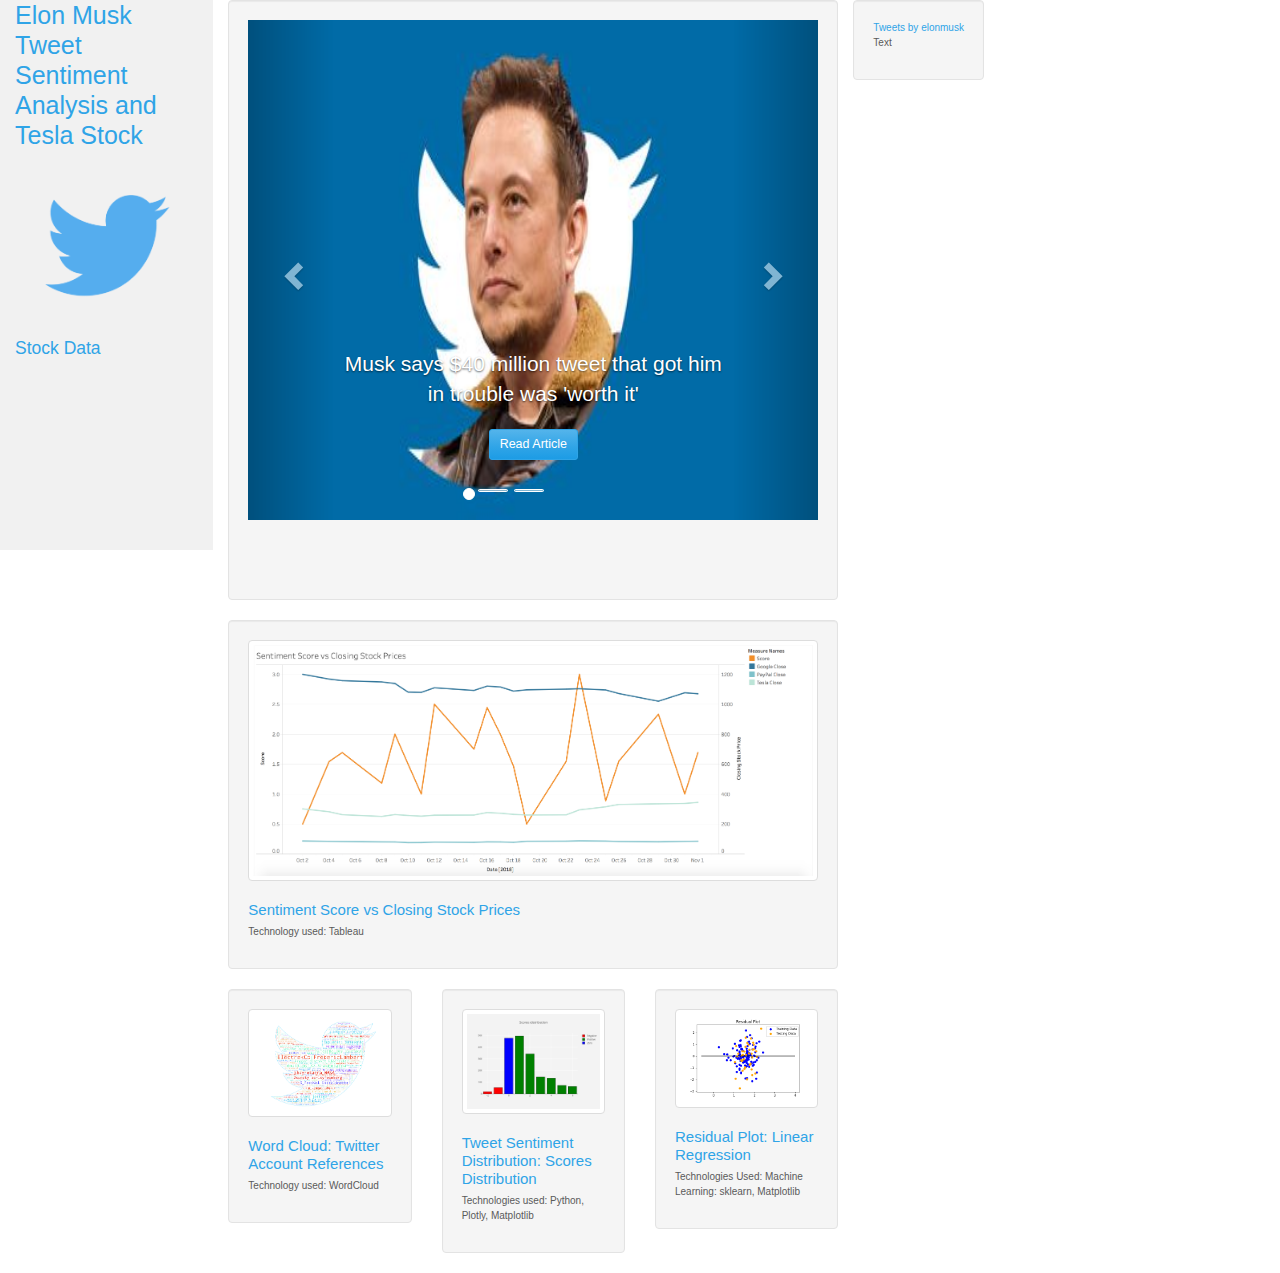
==== project/index.html @ c6ff9af9 "adding project files" ====
<!DOCTYPE html>
<html lang="en">
<head>
  <title>Sentimenet Analysis</title>
  <meta charset="utf-8">
  <meta name="viewport" content="width=device-width, initial-scale=1">
  <link rel="stylesheet" href="https://maxcdn.bootstrapcdn.com/bootstrap/3.3.7/css/bootstrap.min.css">
  <script src="https://ajax.googleapis.com/ajax/libs/jquery/3.3.1/jquery.min.js"></script>
  <script src="https://maxcdn.bootstrapcdn.com/bootstrap/3.3.7/js/bootstrap.min.js"></script>
  <style>

    /* Set height of the grid so .sidenav can be 100% (adjust as needed) */
    .row.content {height: 550px}

    /* Set gray background color and 100% height */
    .sidenav {
      background-color: #f1f1f1;
      height: 100%;
    }

    /* On small screens, set height to 'auto' for the grid */
    @media screen and (max-width: 767px) {
      .row.content {height: auto;}
    }
  </style>
  <link href="css/bootstrap.min.css" rel="stylesheet">
  <link href="css/carousel.css" rel="stylesheet">
</head>
<body>


<nav class="navbar navbar-inverse visible-xs">
  <div class="container-fluid">
    <div class="navbar-header">
      <button type="button" class="navbar-toggle" data-toggle="collapse" data-target="#myNavbar">
        <span class="icon-bar"></span>
        <span class="icon-bar"></span>
        <span class="icon-bar"></span>
      </button>
      <a class="navbar-brand"><href="#">
      </a>
    </div>


    <div class="collapse navbar-collapse" id="myNavbar">
      <ul class="nav navbar-nav">

        <li><a href="#">Stock Data</a></li>

      </ul>
    </div>
  </div>
</nav>





<div class="container-fluid">
  <div class="row content">
    <div class="col-sm-2 sidenav hidden-xs">
      <h1>Elon Musk Tweet Sentiment Analysis and Tesla Stock </h1><img src="images\twitter.png" style="width:100%">
      <ul class="nav nav-pills nav-stacked">

        <h3><li><a href="data.html">Stock Data</a></li><br></h3>

      </ul><br>
    </div>
    <br>



    <div class="col-sm-6">
      <div class="well">
      <div id="myCarousel" class="carousel slide" data-ride="carousel">
        <!-- Indicators -->
        <ol class="carousel-indicators">
          <li data-target="#myCarousel" data-slide-to="0" class="active"></li>
          <li data-target="#myCarousel" data-slide-to="1"></li>
          <li data-target="#myCarousel" data-slide-to="2"></li>
        </ol>
        <div class="carousel-inner" role="listbox">
          <div class="item active">
            <img class="first-slide" src="images\elon_twitter.jpg" style="width:100%">
            <div class="container">
              <div class="carousel-caption">
                <p>Musk says $40 million tweet that got him in trouble was 'worth it'</p>
                <!--<p>Note: If you're viewing this page via a <code>file://</code> URL, the "next" and "previous" Glyphicon buttons on the left and right might not load/display properly due to web browser security rules.</p>-->
                <p><a class="btn btn-lg btn-primary" href="https://www.nbcnews.com/business/business-news/elon-musk-says-40-million-tweet-got-him-trouble-was-n925516" role="button">Read Article</a></p>
              </div>
            </div>
          </div>
          <div class="item">
            <img class="second-slide" src="images/elon_musk_429.jpg" style="width:100%">
            <div class="container">
              <div class="carousel-caption">
                <!--<h1>Another example headline.</h1>-->
                <p>'I Am Now the Nothing of Tesla.' Elon Musk Returns to Twitter to Offer His Newest Theory of Corporate Governane</p>
                <p><a class="btn btn-lg btn-primary" href="http://fortune.com/2018/10/30/nothing-tesla-elon-musk-twitter/" role="button">Read Article</a></p>
              </div>
            </div>
          </div>
          <div class="item">
            <img class="third-slide" src="images\elon.jpg" style="width:100%">
            <div class="container">
              <div class="carousel-caption">
                <!--<h1>One more for good measure.</h1>-->
                <p>Tesla Stocks Fall After Elon Musk Mocks SEC on Twitter</p>
                <p><a class="btn btn-lg btn-primary" href="http://www.thedrive.com/news/24063/tesla-stocks-fall-after-elon-musk-mocks-sec-on-twitter" role="button">Read Article</a></p>
              </div>
            </div>
          </div>
        </div>
        <a class="left carousel-control" href="#myCarousel" role="button" data-slide="prev">
          <span class="glyphicon glyphicon-chevron-left" aria-hidden="true"></span>
          <span class="sr-only">Previous</span>
        </a>
        <a class="right carousel-control" href="#myCarousel" role="button" data-slide="next">
          <span class="glyphicon glyphicon-chevron-right" aria-hidden="true"></span>
          <span class="sr-only">Next</span>
        </a>
      </div></div><!-- /.carousel -->

      <div class="well">
        <a href = "linear_regression2.html" class = "thumbnail">
        <img id="myImg" src="images/linear_regression2.png" style="width:100%"></a>
        <h4>Sentiment Score vs Closing Stock Prices</h4>
        <p>Technology used: Tableau</p>
      </div>
      <div class="row">
        <div class="col-sm-4">
          <div class="well">
            <a href = "wordcloud.html" class = "thumbnail">
            <img id="myImg" src="images/wordcloud1.png" style="width:100%"></a>

            <!-- The Modal -->
            <div id="myModal" class="modal">

              <!-- The Close Button -->
              <span class="close">&times;</span>

              <!-- Modal Content (The Image) -->
              <img class="modal-content" id="img01">

              <!-- Modal Caption (Image Text) -->
              <div id="caption"></div>
            </div>
            <h4>Word Cloud: Twitter Account References</h4>
            <p>Technology used: WordCloud</p>
          </div>
        </div>
        <div class="col-sm-4">
          <div class="well">
            <a href = "sent_dest.html" class = "thumbnail">
            <img id="myImg" src="images/Plot 1.png" style="width:100%"></a>

            <!-- The Modal -->
            <div id="myModal2" class="modal">

              <!-- The Close Button -->
              <span class="close">&times;</span>

              <!-- Modal Content (The Image) -->
              <img class="modal-content" id="img02">

              <!-- Modal Caption (Image Text) -->
              <div id="caption"></div>
            </div>
            <h4>Tweet Sentiment Distribution: Scores Distribution</h4>
            <p>Technologies used: Python, Plotly, Matplotlib</p>

          </div>
        </div>
        <div class="col-sm-4">
          <div class="well">
            <a href = "res_plot.html" class = "thumbnail">
            <img id="myImg" src="images/linear_regression.png" style="width:100%"></a>
            <h4>Residual Plot: Linear Regression</h4>
            <p>Technologies Used: Machine Learning: sklearn, Matplotlib</p>
          </div>
        </div>

      </div>
    <!--  <div class="row">
        <div class="col-sm-4">
          <div class="well">
            <p>Text</p>
            <p>Text</p>
            <p>Text</p>
          </div>
        </div>
        <div class="col-sm-4">
          <div class="well">
            <p>Text</p>
            <p>Text</p>
            <p>Text</p>
          </div>
        </div>
        <div class="col-sm-4">
          <div class="well">
            <p>Text</p>
            <p>Text</p>
            <p>Text</p>
          </div>
        </div>

      </div> -->
      </div>
      <div class="row">
        <div class="col-sm-12">
          <div class="well">
            <a class="twitter-timeline" href="https://twitter.com/elonmusk?ref_src=twsrc%5Etfw">Tweets by elonmusk</a> <script async src="https://platform.twitter.com/widgets.js" charset="utf-8"></script>
            <p>Text</p>
          </div>
        </div>
      </div>

      </div>
      </div>





      <script src="website.js"></script>
      <script src="css\style.css"></script>

</body>
</html>
---- project/css/carousel.css ----
/* GLOBAL STYLES
-------------------------------------------------- */
/* Padding below the footer and lighter body text */

body {
  padding-bottom: 40px;
  color: #5a5a5a;
}


/* CUSTOMIZE THE NAVBAR
-------------------------------------------------- */

/* Special class on .container surrounding .navbar, used for positioning it into place. */
.navbar-wrapper {
  position: absolute;
  top: 0;
  right: 0;
  left: 0;
  z-index: 20;
}

/* Flip around the padding for proper display in narrow viewports */
.navbar-wrapper > .container {
  padding-right: 0;
  padding-left: 0;
}
.navbar-wrapper .navbar {
  padding-right: 15px;
  padding-left: 15px;
}
.navbar-wrapper .navbar .container {
  width: auto;
}


/* CUSTOMIZE THE CAROUSEL
-------------------------------------------------- */

/* Carousel base class */
.carousel {
  height: 500px;
  margin-bottom: 60px;
}
/* Since positioning the image, we need to help out the caption */
.carousel-caption {
  z-index: 10;
}

/* Declare heights because of positioning of img element */
.carousel .item {
  height: 500px;
  background-color: #777;
}
.carousel-inner > .item > img {
  position: absolute;
  top: 0;
  left: 0;
  min-width: 100%;
  height: 500px;
}




/* Featurettes
------------------------- */

.featurette-divider {
  margin: 80px 0; /* Space out the Bootstrap <hr> more */
}

/* Thin out the marketing headings */
.featurette-heading {
  font-weight: 300;
  line-height: 1;
  letter-spacing: -1px;
}


/* RESPONSIVE CSS
-------------------------------------------------- */

@media (min-width: 768px) {
  /* Navbar positioning foo */
  .navbar-wrapper {
    margin-top: 20px;
  }
  .navbar-wrapper .container {
    padding-right: 15px;
    padding-left: 15px;
  }
  .navbar-wrapper .navbar {
    padding-right: 0;
    padding-left: 0;
  }

  /* The navbar becomes detached from the top, so we round the corners */
  .navbar-wrapper .navbar {
    border-radius: 4px;
  }

  /* Bump up size of carousel content */
  .carousel-caption p {
    margin-bottom: 20px;
    font-size: 21px;
    line-height: 1.4;
  }

  .featurette-heading {
    font-size: 50px;
  }
}

@media (min-width: 992px) {
  .featurette-heading {
    margin-top: 120px;
  }
}
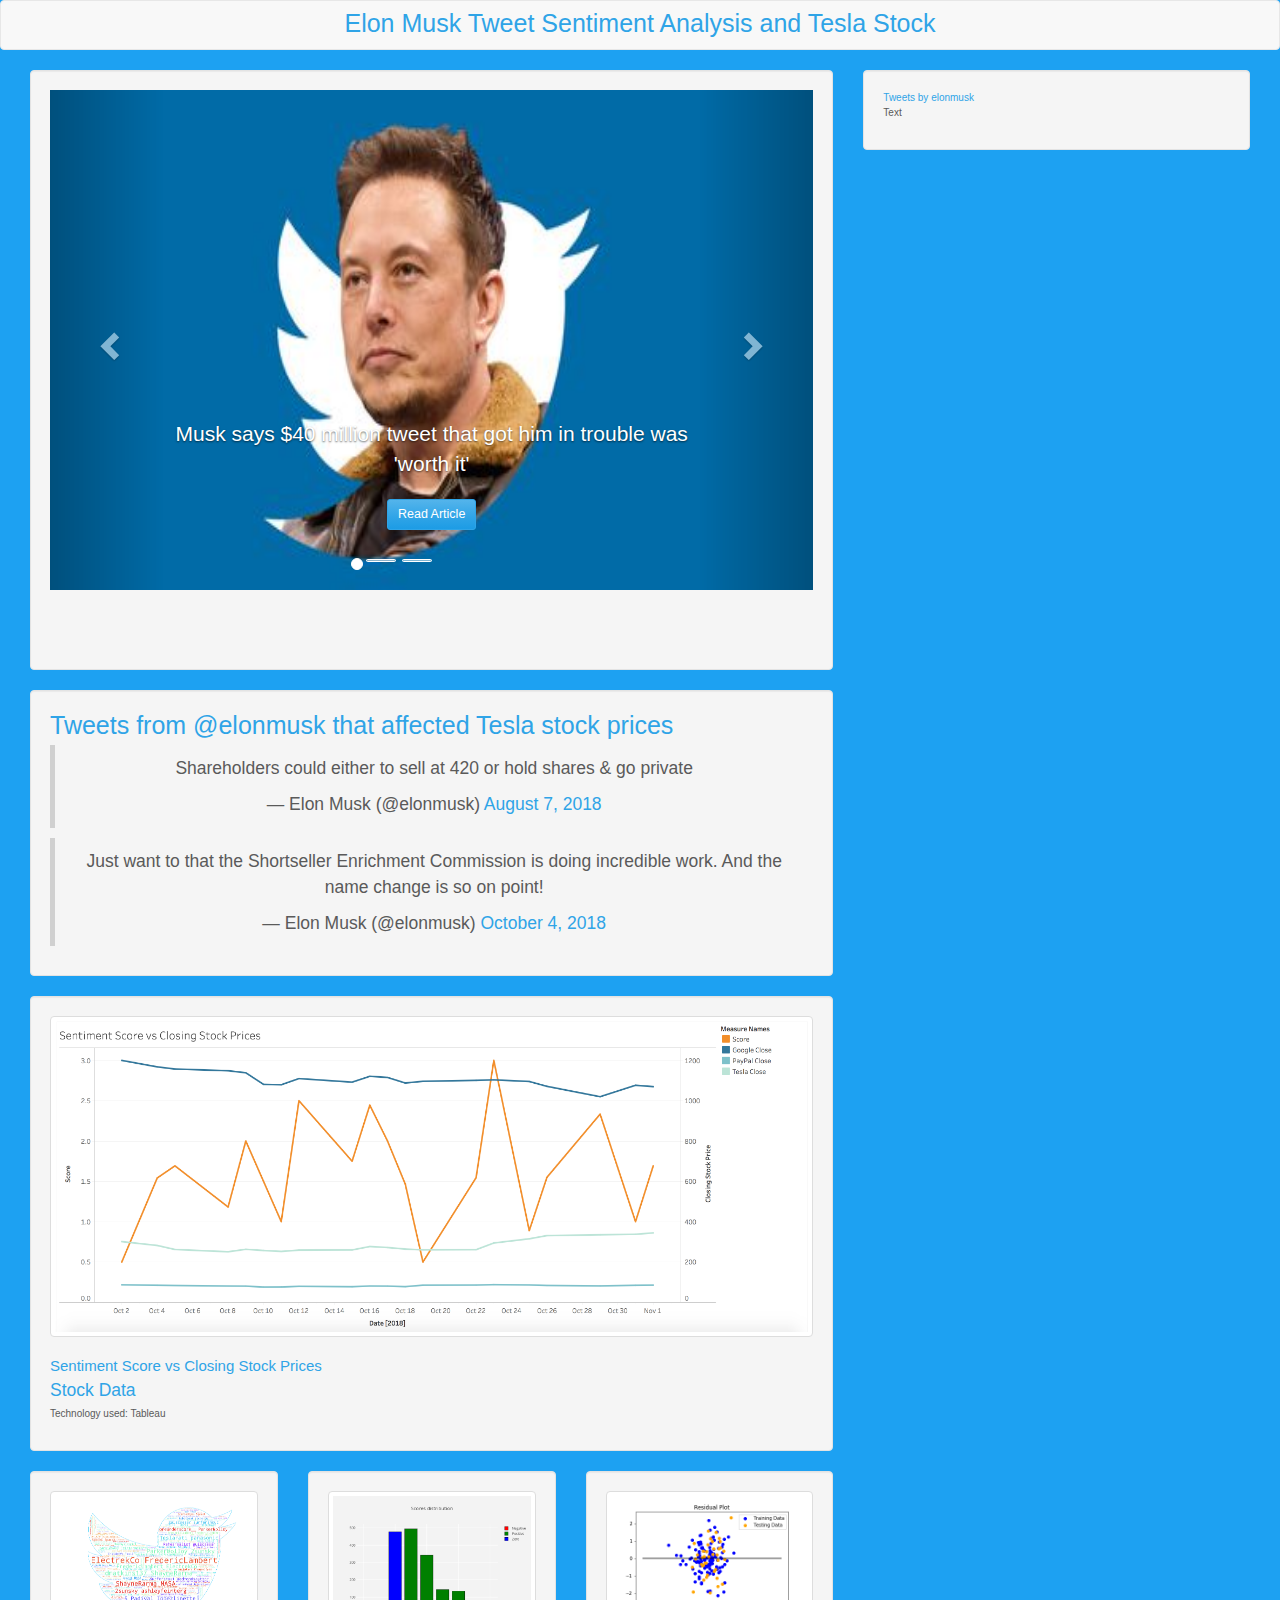
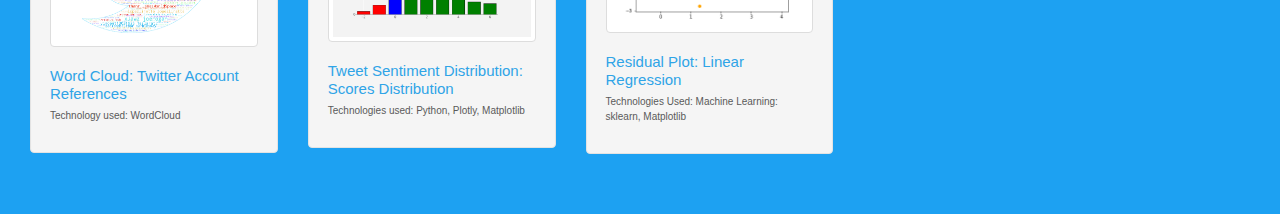
==== commit e6afe611: "Changed format" ====
--- a/project/index.html
+++ b/project/index.html
@@ -10,7 +10,7 @@
   <style>
 
     /* Set height of the grid so .sidenav can be 100% (adjust as needed) */
-    .row.content {height: 550px}
+    .row.content {height: 1950px}
 
     /* Set gray background color and 100% height */
     .sidenav {
@@ -26,28 +26,18 @@
   <link href="css/bootstrap.min.css" rel="stylesheet">
   <link href="css/carousel.css" rel="stylesheet">
 </head>
+<body style="background-color:rgb(29, 161, 242);">
 <body>
 
 
-<nav class="navbar navbar-inverse visible-xs">
+<nav class="navbar navbar-default">
   <div class="container-fluid">
     <div class="navbar-header">
-      <button type="button" class="navbar-toggle" data-toggle="collapse" data-target="#myNavbar">
-        <span class="icon-bar"></span>
-        <span class="icon-bar"></span>
-        <span class="icon-bar"></span>
-      </button>
-      <a class="navbar-brand"><href="#">
-      </a>
+
+    <h1>Elon Musk Tweet Sentiment Analysis and Tesla Stock </h1>
     </div>
 
 
-    <div class="collapse navbar-collapse" id="myNavbar">
-      <ul class="nav navbar-nav">
-
-        <li><a href="#">Stock Data</a></li>
-
-      </ul>
     </div>
   </div>
 </nav>
@@ -57,7 +47,7 @@
 
 
 <div class="container-fluid">
-  <div class="row content">
+  <!--<div class="row content" style="padding: 5px>
     <div class="col-sm-2 sidenav hidden-xs">
       <h1>Elon Musk Tweet Sentiment Analysis and Tesla Stock </h1><img src="images\twitter.png" style="width:100%">
       <ul class="nav nav-pills nav-stacked">
@@ -66,11 +56,11 @@
 
       </ul><br>
     </div>
-    <br>
-
-
-
-    <div class="col-sm-6">
+    <br>-->
+
+
+
+    <div class="col-sm-8">
       <div class="well">
       <div id="myCarousel" class="carousel slide" data-ride="carousel">
         <!-- Indicators -->
@@ -122,9 +112,19 @@
       </div></div><!-- /.carousel -->
 
       <div class="well">
+        <h1> Tweets from @elonmusk that affected Tesla stock prices</h1>
+        <center><blockquote class="twitter-tweet" data-lang="en"><p lang="en" dir="ltr">Shareholders could either to sell at 420 or hold shares &amp; go private</p>&mdash; Elon Musk (@elonmusk) <a href="https://twitter.com/elonmusk/status/1026894228541071360?ref_src=twsrc%5Etfw">August 7, 2018</a></blockquote>
+<script async src="https://platform.twitter.com/widgets.js" charset="utf-8"></script>
+<blockquote class="twitter-tweet" data-lang="en"><p lang="en" dir="ltr">Just want to that the Shortseller Enrichment Commission is doing incredible work. And the name change is so on point!</p>&mdash; Elon Musk (@elonmusk) <a href="https://twitter.com/elonmusk/status/1047943670350020608?ref_src=twsrc%5Etfw">October 4, 2018</a></blockquote>
+<script async src="https://platform.twitter.com/widgets.js" charset="utf-8"></script></center>
+
+
+</div>
+      <div class="well">
         <a href = "linear_regression2.html" class = "thumbnail">
         <img id="myImg" src="images/linear_regression2.png" style="width:100%"></a>
         <h4>Sentiment Score vs Closing Stock Prices</h4>
+        <h3><a href="data.html">Stock Data</a></h3>
         <p>Technology used: Tableau</p>
       </div>
       <div class="row">
